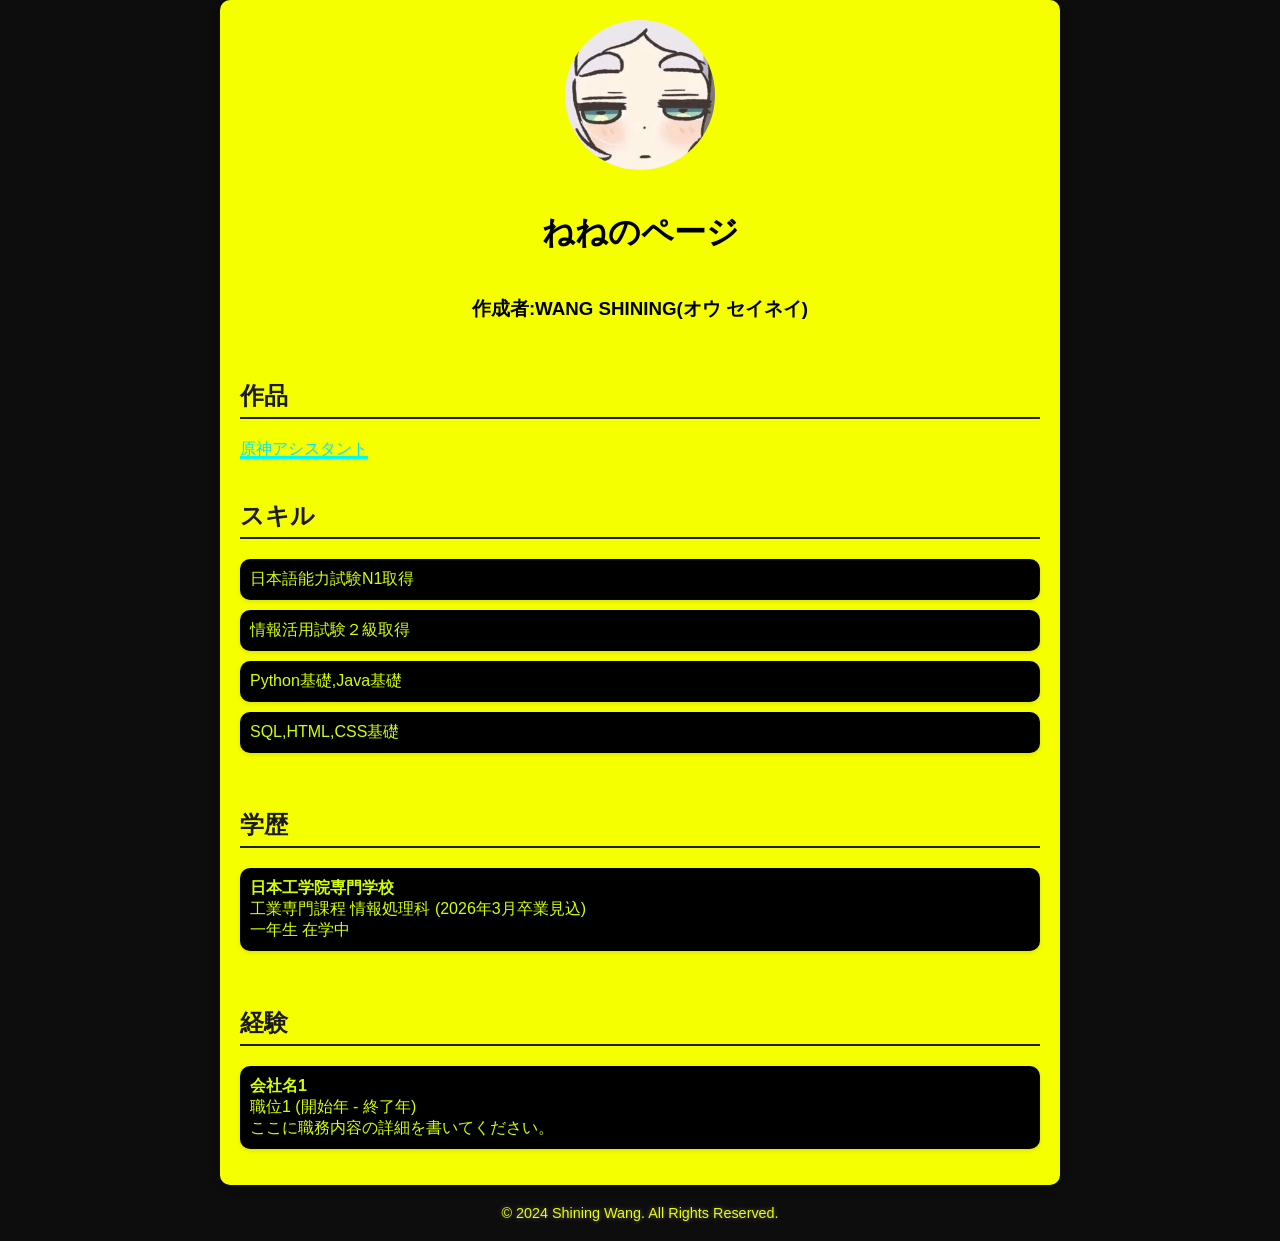
==== Profile/index.html @ 3f327e85 "add js function to href" ====
<!DOCTYPE html>
<html lang="ja">
<head>
    <meta charset="UTF-8">
    <meta name="viewport" content="width=device-width, initial-scale=1.0">
    <title>ねねのページ</title>
    <link rel="stylesheet" href="assets/css/styles.css">
</head>
<body>
    <div class="container">
        <div class="profile-pic">
            <img src="assets/profile-picture.jpg" alt="Profile Picture">
        </div>
        <h1 class="page-title">ねねのページ</h1>
        <section class="author-info">
        <h3>作成者:WANG SHINING(オウ セイネイ)</h3>
        </section>
        <div class="section">
            <h2>作品</h2>
            <a href="../genshinassistant/index.html" onclick="window.open('../genshinassistant/index.html', '_self');">
    原神アシスタント
            </a>
        </div>
        <div class="section">
            <h2>スキル</h2>
            <ul>
                <li>日本語能力試験N1取得</li>
                <li>情報活用試験２級取得</li>
                <li>Python基礎,Java基礎</li>
                <li>SQL,HTML,CSS基礎</HTML></li>
            </ul>
        </div>
        
        <div class="section">
            <h2>学歴</h2>
            <ul>
                <li>
                    <strong>日本工学院専門学校</strong><br>
                    工業専門課程 情報処理科 (2026年3月卒業見込)<br>
                    一年生 在学中
                </li>
            </ul>
        </div>

        <div class="section">
            <h2>経験</h2>
            <ul>
                <li>
                    <strong>会社名1</strong><br>
                    職位1 (開始年 - 終了年)<br>
                    ここに職務内容の詳細を書いてください。
                </li>
            </ul>
        </div>
    </div>
</body>
<footer>
    <p>© 2024 Shining Wang. All Rights Reserved. </p>
</footer>
</html>
---- Profile/assets/css/styles.css ----
body {
    background-color: #0d0d0d;
    color: #d4ff00;
    font-family: Arial, sans-serif;
    margin: 0;
    padding: 0;
    display: flex;
    justify-content: center;
    align-items: center;
    min-height: 100vh;
    flex-direction: column;
    
}

.container {
    background-color: #f6ff00;
    border-radius: 10px;
    box-shadow: 0 4px 8px rgba(0, 0, 0, 0.2);
    width: 90%;
    max-width: 800px;
    padding: 20px;
    display: flex;
    flex-direction: column;
    align-items: center;
    text-align: center;
}

.profile-pic {
    width: 150px;
    height: 150px;
    border-radius: 50%;
    overflow: hidden;
    margin-bottom: 20px;
}

.profile-pic img {
    width: 100%;
    height: 100%;
    object-fit: cover;
}

.page-title {
    color: #000000;
}

.author-info {
    color: #000000;
}

a {
    color: #00e5ff;
    text-decoration: underline;
    text-decoration-color: #00fdf5;
    text-decoration-thickness: 3px;
}

a:hover {
    text-decoration: underline;
}

.section {
    margin-top: 20px;
    width: 100%;
    text-align: left;
}

.section h2 {
    color: #1c1b1b;
    border-bottom: 2px solid #1e1e1e;
    padding-bottom: 5px;
}

.section ul {
    list-style: none;
    padding: 0;
}

.section ul li {
    background-color: #000;
    margin: 10px 0;
    padding: 10px;
    border-radius: 10px;
    box-shadow: 0 2px 4px rgba(0, 0, 0, 0.1);
}

footer {
    padding: 20px;
    color: #eaff00;
    font-size: 0.9em;
    text-shadow: 0 0 5px #666;
}

footer p {
    margin: 0;
}

@media (max-width: 600px) {
    .container {
        padding: 10px;
    }
    .profile-pic {
        width: 100px;
        height: 100px;
    }
}
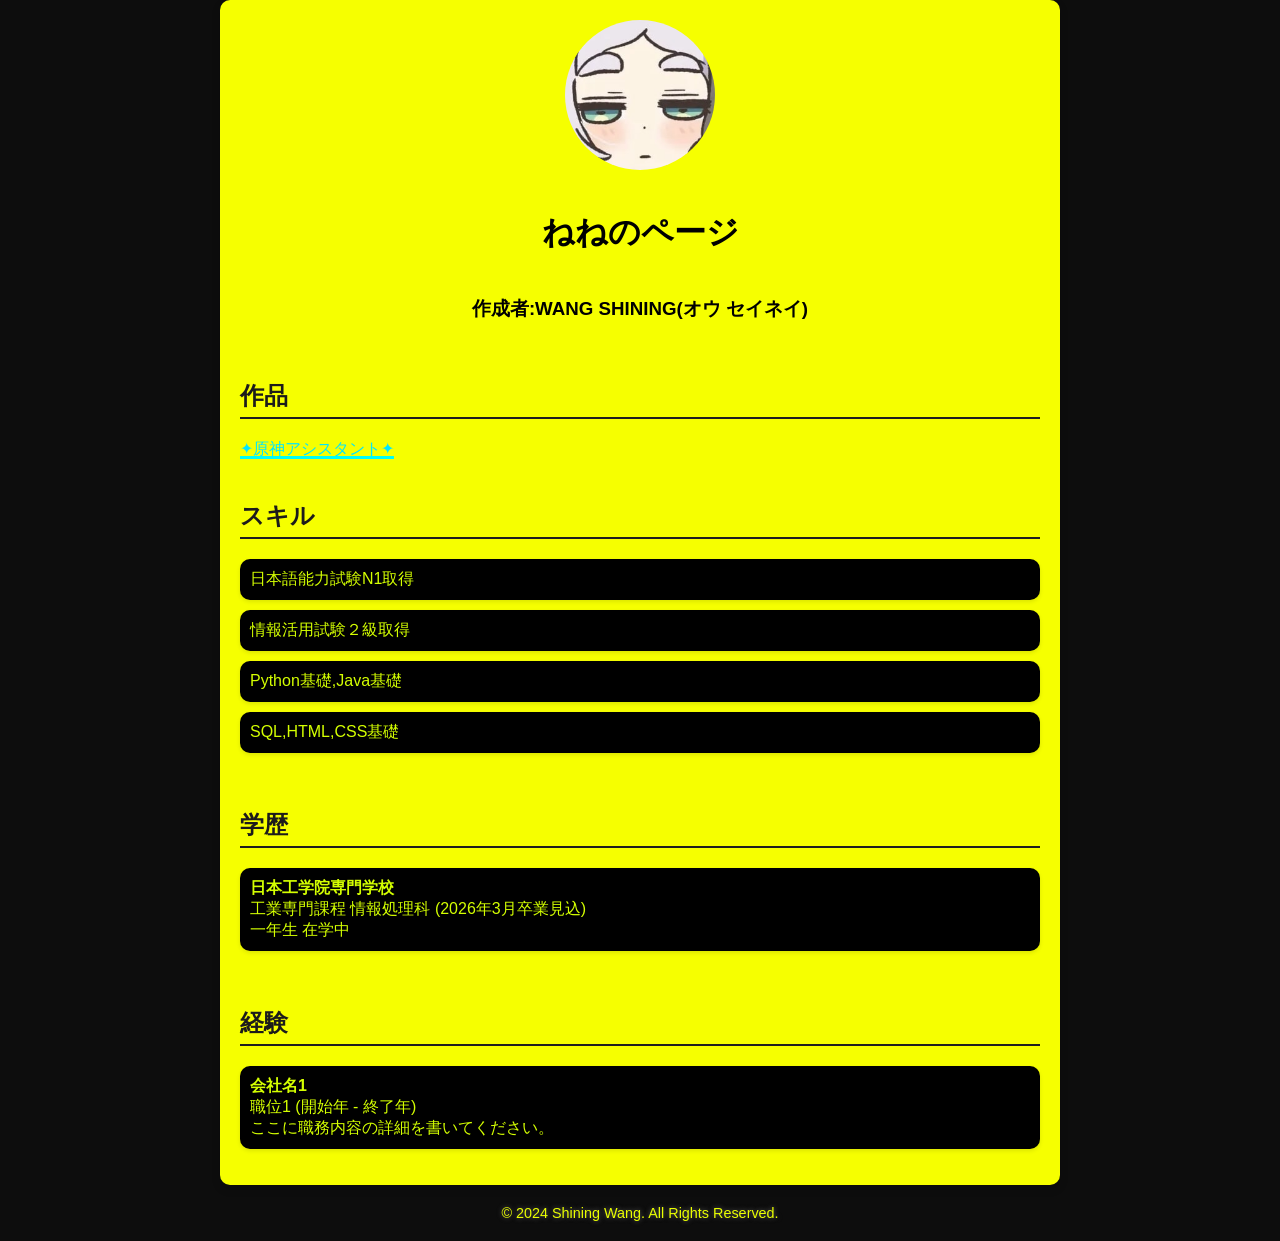
==== commit 95d9bddb: "change path" ====
--- a/Profile/index.html
+++ b/Profile/index.html
@@ -17,9 +17,7 @@
         </section>
         <div class="section">
             <h2>作品</h2>
-            <a href="../genshinassistant/index.html" onclick="window.open('../genshinassistant/index.html', '_self');">
-    原神アシスタント
-            </a>
+            <a href="genshinassistant/index.html" target="_blank">✦原神アシスタント✦</a>
         </div>
         <div class="section">
             <h2>スキル</h2>
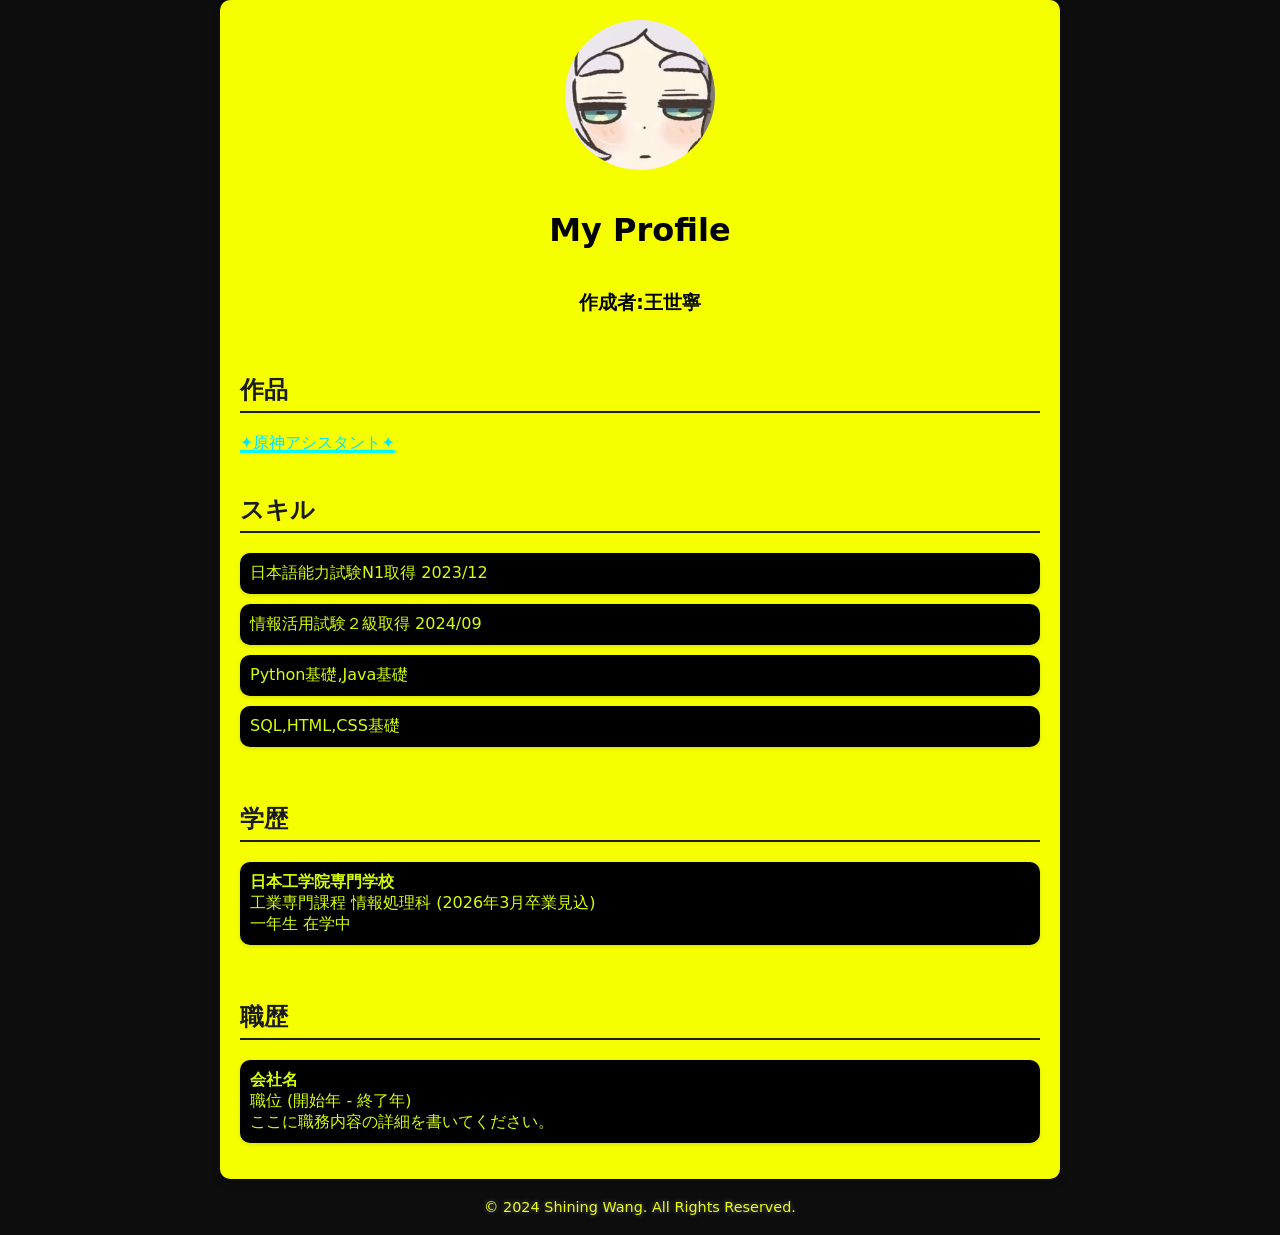
==== commit 68c3e183: "Profile changes" ====
--- a/Profile/index.html
+++ b/Profile/index.html
@@ -3,7 +3,7 @@
 <head>
     <meta charset="UTF-8">
     <meta name="viewport" content="width=device-width, initial-scale=1.0">
-    <title>ねねのページ</title>
+    <title>My Profile</title>
     <link rel="stylesheet" href="assets/css/styles.css">
 </head>
 <body>
@@ -11,9 +11,9 @@
         <div class="profile-pic">
             <img src="assets/profile-picture.jpg" alt="Profile Picture">
         </div>
-        <h1 class="page-title">ねねのページ</h1>
+        <h1 class="page-title">My Profile</h1>
         <section class="author-info">
-        <h3>作成者:WANG SHINING(オウ セイネイ)</h3>
+        <h3>作成者:王世寧</h3>
         </section>
         <div class="section">
             <h2>作品</h2>
@@ -22,8 +22,8 @@
         <div class="section">
             <h2>スキル</h2>
             <ul>
-                <li>日本語能力試験N1取得</li>
-                <li>情報活用試験２級取得</li>
+                <li>日本語能力試験N1取得 2023/12</li>
+                <li>情報活用試験２級取得 2024/09</li>
                 <li>Python基礎,Java基礎</li>
                 <li>SQL,HTML,CSS基礎</HTML></li>
             </ul>
@@ -41,11 +41,11 @@
         </div>
 
         <div class="section">
-            <h2>経験</h2>
+            <h2>職歴</h2>
             <ul>
                 <li>
-                    <strong>会社名1</strong><br>
-                    職位1 (開始年 - 終了年)<br>
+                    <strong>会社名</strong><br>
+                    職位 (開始年 - 終了年)<br>
                     ここに職務内容の詳細を書いてください。
                 </li>
             </ul>
--- a/Profile/assets/css/styles.css
+++ b/Profile/assets/css/styles.css
@@ -1,7 +1,7 @@
 body {
     background-color: #0d0d0d;
     color: #d4ff00;
-    font-family: Arial, sans-serif;
+    font-family:system-ui, -apple-system, BlinkMacSystemFont, 'Segoe UI', Roboto, Oxygen, Ubuntu, Cantarell, 'Open Sans', 'Helvetica Neue', sans-serif;
     margin: 0;
     padding: 0;
     display: flex;
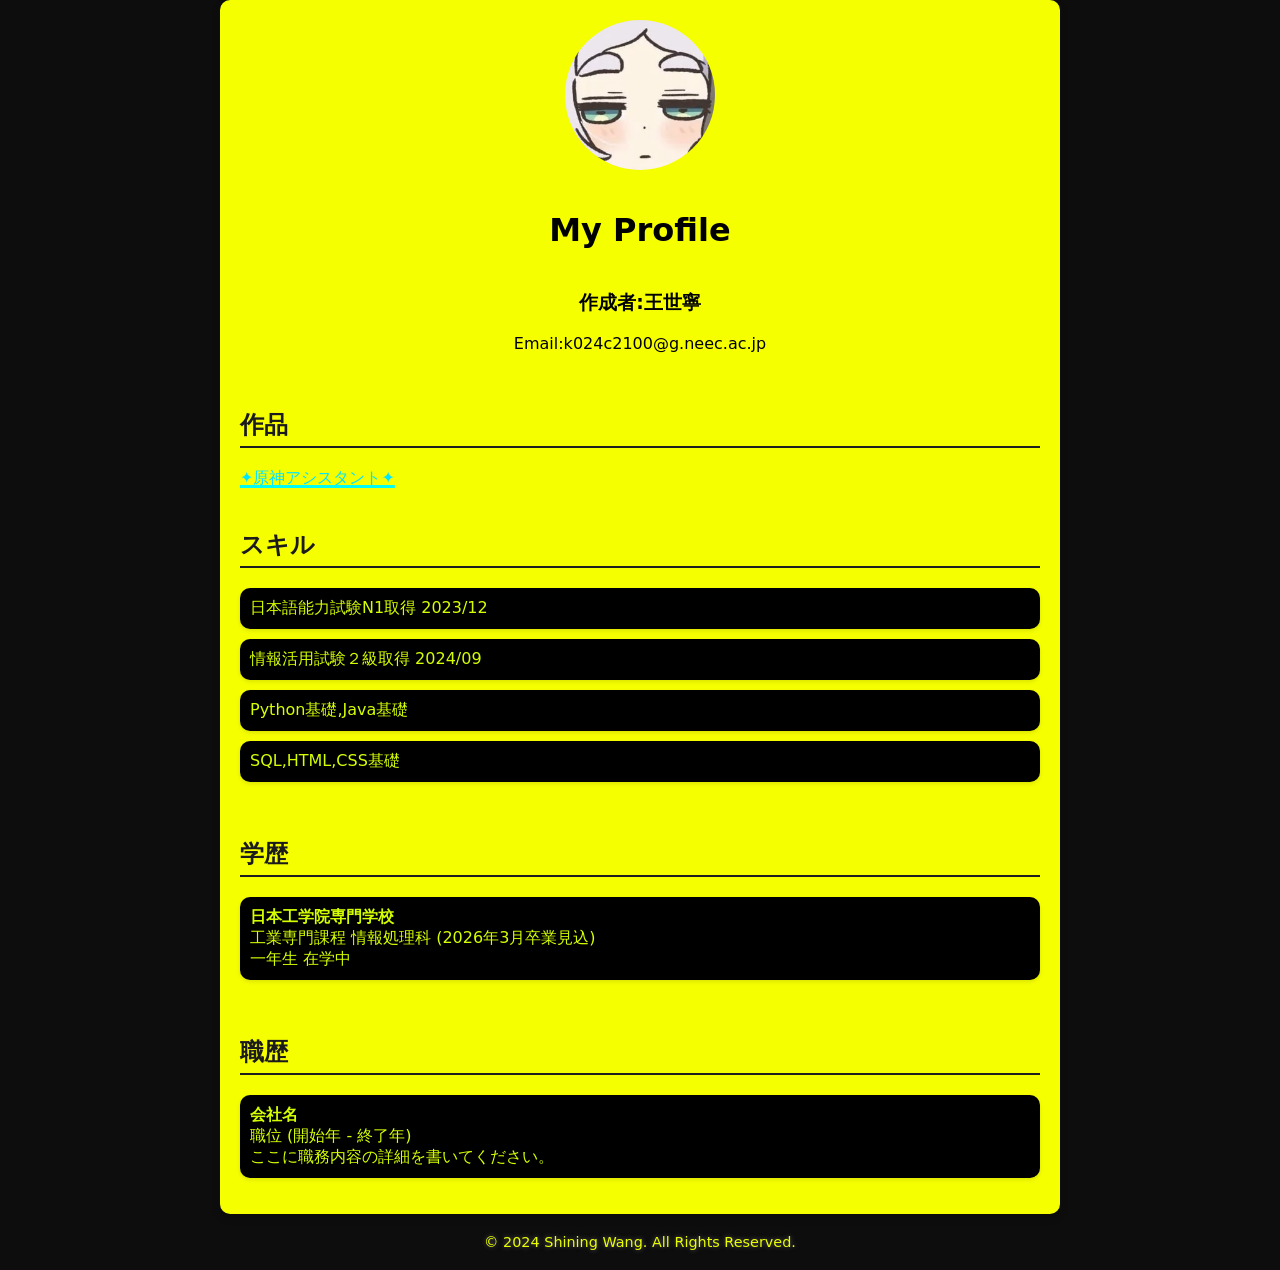
==== commit a5901733: "styles changes" ====
--- a/Profile/index.html
+++ b/Profile/index.html
@@ -14,6 +14,7 @@
         <h1 class="page-title">My Profile</h1>
         <section class="author-info">
         <h3>作成者:王世寧</h3>
+        <p>Email:k024c2100@g.neec.ac.jp</p>
         </section>
         <div class="section">
             <h2>作品</h2>
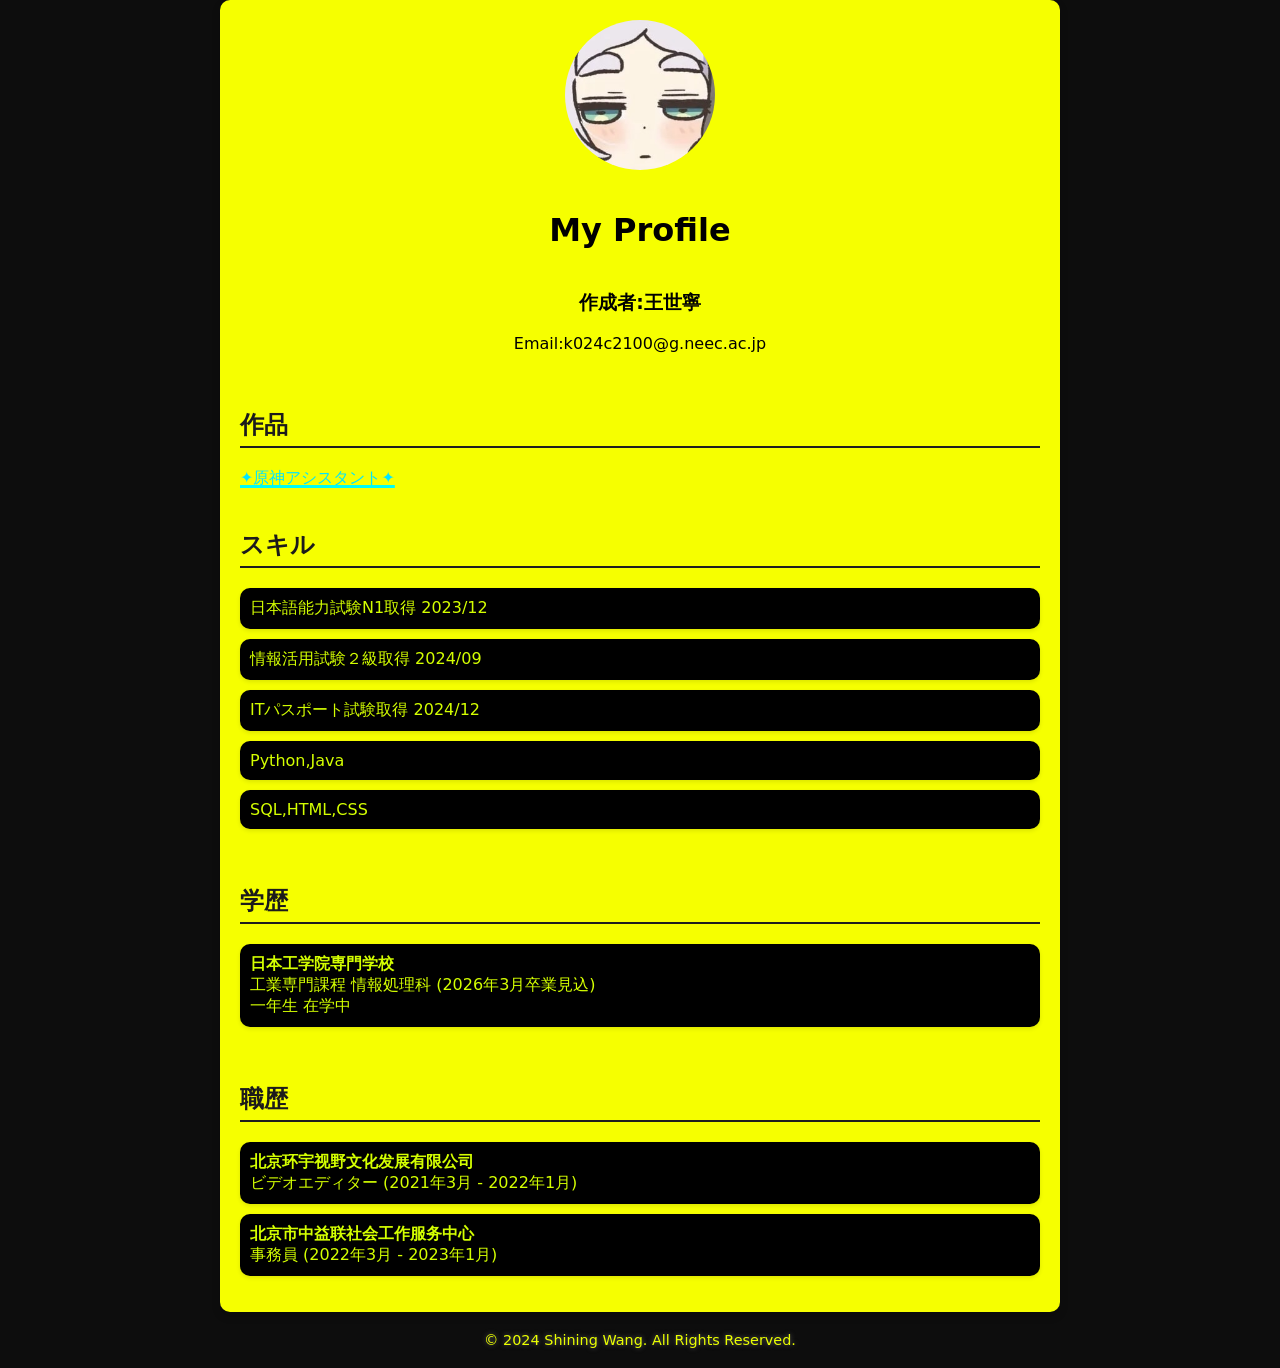
==== commit c4fcf550: "profile changes" ====
--- a/Profile/index.html
+++ b/Profile/index.html
@@ -25,8 +25,9 @@
             <ul>
                 <li>日本語能力試験N1取得 2023/12</li>
                 <li>情報活用試験２級取得 2024/09</li>
-                <li>Python基礎,Java基礎</li>
-                <li>SQL,HTML,CSS基礎</HTML></li>
+                <li>ITパスポート試験取得 2024/12</li>
+                <li>Python,Java</li>
+                <li>SQL,HTML,CSS</li>
             </ul>
         </div>
         
@@ -45,9 +46,12 @@
             <h2>職歴</h2>
             <ul>
                 <li>
-                    <strong>会社名</strong><br>
-                    職位 (開始年 - 終了年)<br>
-                    ここに職務内容の詳細を書いてください。
+                    <strong>北京环宇视野文化发展有限公司</strong><br>
+                    ビデオエディター (2021年3月 - 2022年1月)<br>
+                </li>
+                <li>
+                    <strong>北京市中益联社会工作服务中心</strong><br>
+                    事務員 (2022年3月 - 2023年1月)<br>
                 </li>
             </ul>
         </div>
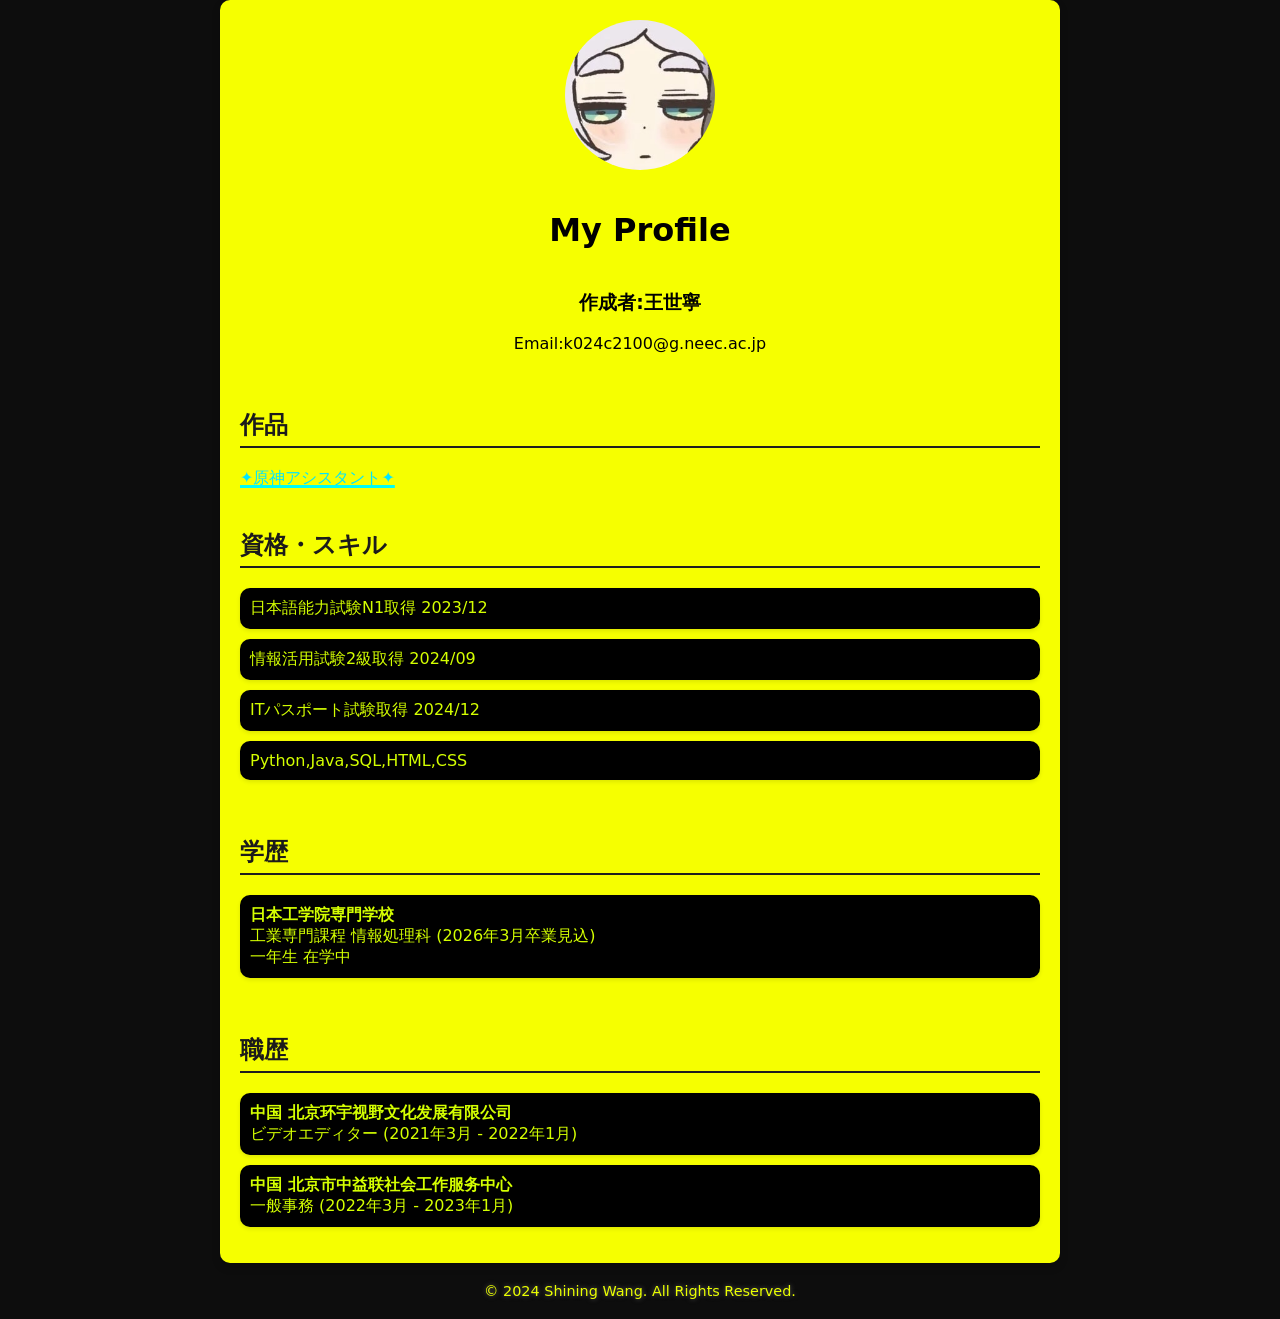
==== commit 4348b855: "profile changes" ====
--- a/Profile/index.html
+++ b/Profile/index.html
@@ -21,13 +21,12 @@
             <a href="genshinassistant/index.html" target="_blank">✦原神アシスタント✦</a>
         </div>
         <div class="section">
-            <h2>スキル</h2>
+            <h2>資格・スキル</h2>
             <ul>
                 <li>日本語能力試験N1取得 2023/12</li>
-                <li>情報活用試験２級取得 2024/09</li>
+                <li>情報活用試験2級取得 2024/09</li>
                 <li>ITパスポート試験取得 2024/12</li>
-                <li>Python,Java</li>
-                <li>SQL,HTML,CSS</li>
+                <li>Python,Java,SQL,HTML,CSS</li>
             </ul>
         </div>
         
@@ -46,12 +45,12 @@
             <h2>職歴</h2>
             <ul>
                 <li>
-                    <strong>北京环宇视野文化发展有限公司</strong><br>
+                    <strong>中国 北京环宇视野文化发展有限公司</strong><br>
                     ビデオエディター (2021年3月 - 2022年1月)<br>
                 </li>
                 <li>
-                    <strong>北京市中益联社会工作服务中心</strong><br>
-                    事務員 (2022年3月 - 2023年1月)<br>
+                    <strong>中国 北京市中益联社会工作服务中心</strong><br>
+                    一般事務 (2022年3月 - 2023年1月)<br>
                 </li>
             </ul>
         </div>
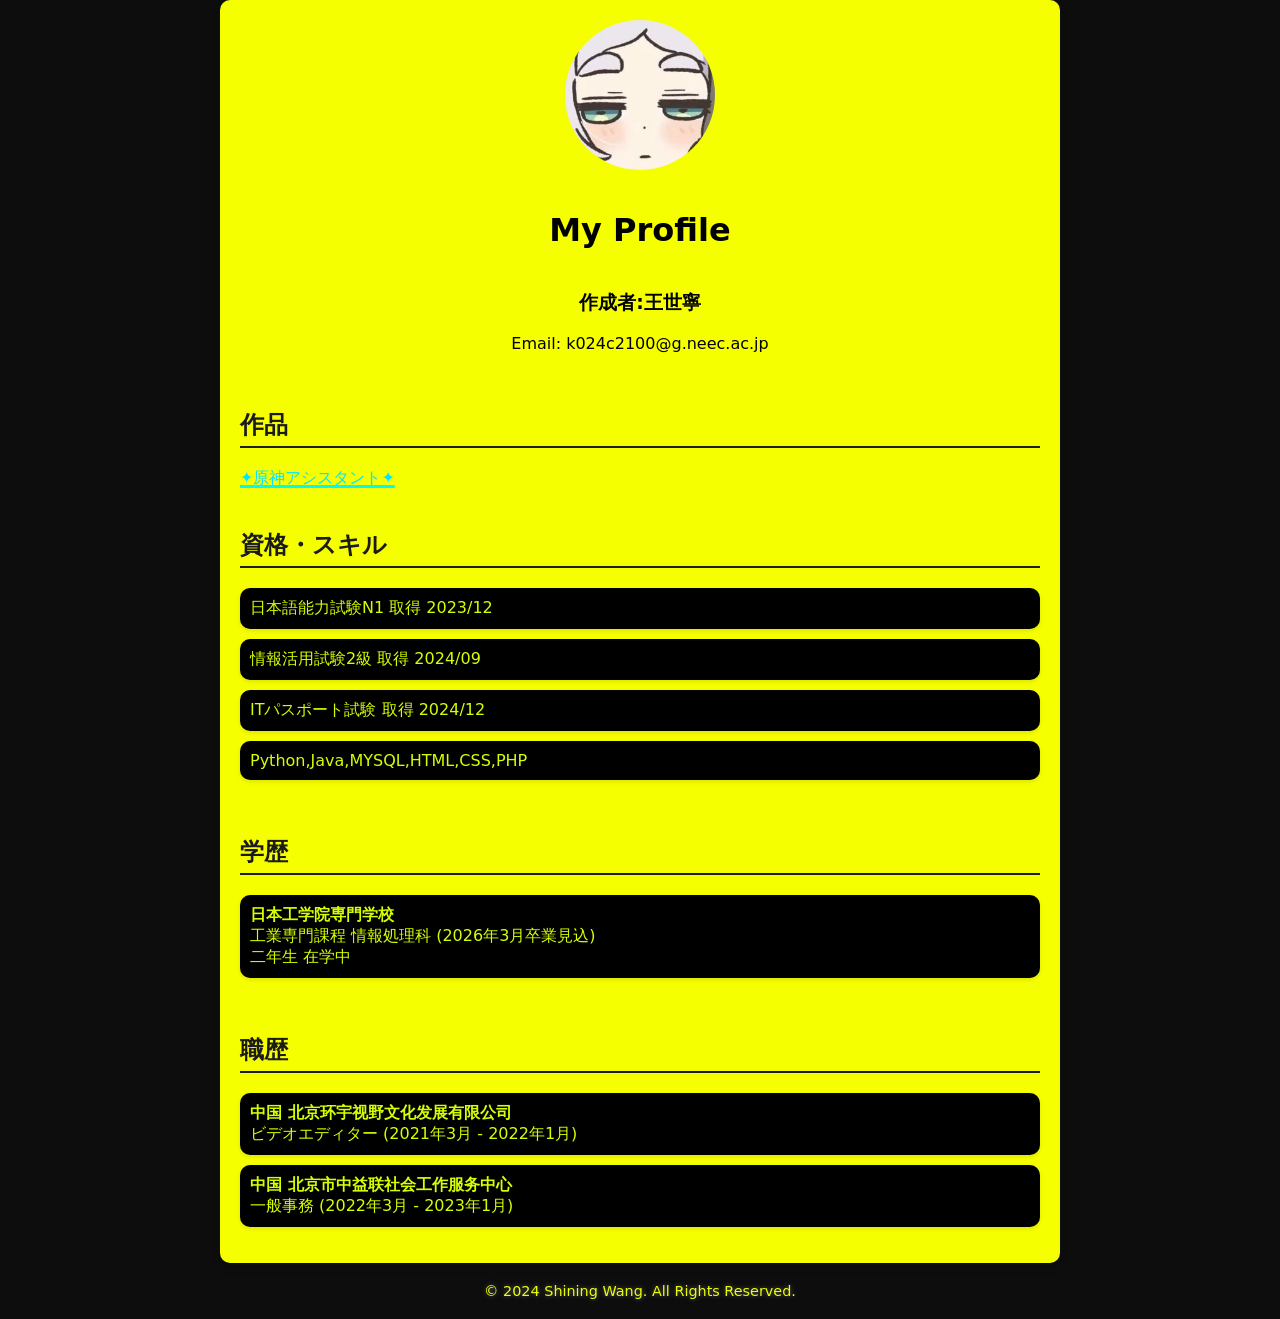
==== commit 04141597: "changes" ====
--- a/Profile/index.html
+++ b/Profile/index.html
@@ -14,7 +14,7 @@
         <h1 class="page-title">My Profile</h1>
         <section class="author-info">
         <h3>作成者:王世寧</h3>
-        <p>Email:k024c2100@g.neec.ac.jp</p>
+        <p>Email: k024c2100@g.neec.ac.jp</p>
         </section>
         <div class="section">
             <h2>作品</h2>
@@ -23,10 +23,10 @@
         <div class="section">
             <h2>資格・スキル</h2>
             <ul>
-                <li>日本語能力試験N1取得 2023/12</li>
-                <li>情報活用試験2級取得 2024/09</li>
-                <li>ITパスポート試験取得 2024/12</li>
-                <li>Python,Java,SQL,HTML,CSS</li>
+                <li>日本語能力試験N1 取得 2023/12</li>
+                <li>情報活用試験2級 取得 2024/09</li>
+                <li>ITパスポート試験 取得 2024/12</li>
+                <li>Python,Java,MYSQL,HTML,CSS,PHP</li>
             </ul>
         </div>
         
@@ -36,7 +36,7 @@
                 <li>
                     <strong>日本工学院専門学校</strong><br>
                     工業専門課程 情報処理科 (2026年3月卒業見込)<br>
-                    一年生 在学中
+                    二年生 在学中
                 </li>
             </ul>
         </div>
